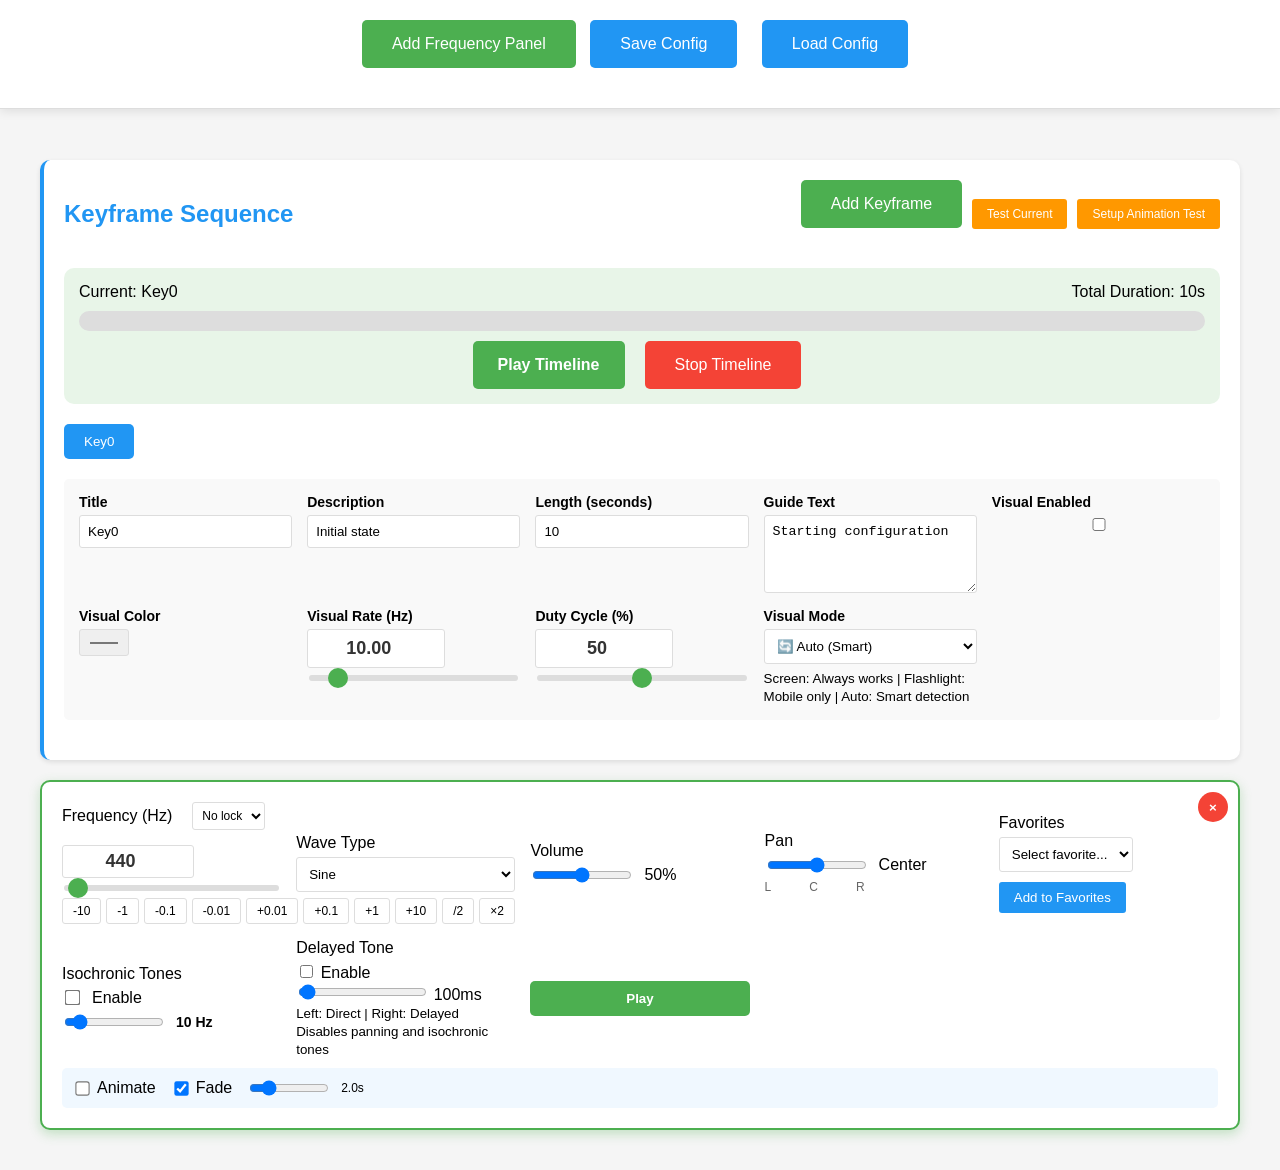
==== index.html @ 4d9c219c "Initial commit: Advanced Binaural Frequency Generator Features implemented: - Multi-frequency audio " ====
<!DOCTYPE html>
<html lang="en">
<head>
    <meta charset="UTF-8">
    <meta name="viewport" content="width=device-width, initial-scale=1.0">
    <title>Frequency Generator</title>
    
    <link rel="stylesheet" href="styles.css">
</head>
<body>
    <div class="header">
        <div class="master-controls">
            <button class="add-panel-btn" onclick="addFrequencyPanel()">Add Frequency Panel</button>
            <button class="save-btn" onclick="openSaveModal()">Save Config</button>
            <button class="load-btn" onclick="openLoadModal()">Load Config</button>
        </div>
    </div>

    <div class="main-content" id="mainContent">
        <div class="content-wrapper">

        <!-- Keyframe System -->
        <div class="keyframe-panel">
            <div class="keyframe-header">
                <div class="keyframe-title">Keyframe Sequence</div>
                <div class="keyframe-controls">
                    <button class="add-panel-btn" onclick="addKeyframe()">Add Keyframe</button>
                    <button class="test-keyframe-btn" onclick="testCurrentKeyframe()">Test Current</button>
                    <button class="test-keyframe-btn" onclick="setupScreenAnimationTest()">Setup Animation Test</button>
                </div>
            </div>

            <div class="timeline-controls">
                <div class="timeline-info">
                    <span id="timeline-current">Current: Key0</span>
                    <span id="timeline-duration">Total Duration: 0s</span>
                </div>
                <div class="timeline-progress">
                    <div class="timeline-bar" id="timeline-bar"></div>
                </div>
                <div class="timeline-buttons">
                    <button class="play-timeline-btn" id="play-timeline" onclick="playTimeline()">Play Timeline</button>
                    <button class="stop-all-btn" onclick="stopTimeline()">Stop Timeline</button>
                </div>
            </div>

            <div class="keyframe-tabs" id="keyframe-tabs">
                <!-- Keyframe tabs will be inserted here -->
            </div>

            <div class="keyframe-details" id="keyframe-details">
                <!-- Current keyframe details will be shown here -->
            </div>
        </div>

        <div id="frequency-panels"></div>
        </div>
    </div>

    <!-- Fullscreen Visual Overlay -->
    <div class="fullscreen-overlay" id="fullscreenOverlay">
        <div class="top-controls">
            <button class="stop-btn" onclick="stopEverything()">⏹ STOP</button>
            <div class="current-keyframe-info">
                <div class="keyframe-title" id="current-keyframe-title">Frequency Generator</div>
                <div class="keyframe-description" id="current-keyframe-description">Click Play Timeline to start</div>
            </div>
        </div>
    </div>

    <!-- Add to Favorites Modal -->
    <div id="favoriteModal" class="modal">
        <div class="modal-content">
            <h3>Add to Favorites</h3>
            <input type="text" id="favoriteName" placeholder="Enter name (optional)">
            <div>
                <button class="save-btn" onclick="saveFavorite()">Save</button>
                <button class="cancel-btn" onclick="closeFavoriteModal()">Cancel</button>
            </div>
        </div>
    </div>

    <!-- Save Configuration Modal -->
    <div id="saveModal" class="modal">
        <div class="modal-content">
            <h3>Save Configuration</h3>
            <input type="text" id="configName" placeholder="Enter configuration name">
            <div>
                <button class="save-btn" onclick="saveConfiguration()">Save</button>
                <button class="cancel-btn" onclick="closeSaveModal()">Cancel</button>
            </div>
        </div>
    </div>

    <!-- Load Configuration Modal -->
    <div id="loadModal" class="modal">
        <div class="modal-content" style="width: 500px;">
            <h3>Load Configuration</h3>
            <div id="configList" class="config-list">
                <!-- Saved configurations will be listed here -->
            </div>
            <div>
                <button class="cancel-btn" onclick="closeLoadModal()">Cancel</button>
            </div>
        </div>
    </div>

    <script src="settings.js"></script>
    <script src="timeline.js"></script>
</body>
</html>
---- styles.css ----
body {
            font-family: Arial, sans-serif;
            max-width: 1200px;
            margin: 0 auto;
            padding: 20px;
            background-color: #f5f5f5;
        }

        .header {
            position: fixed;
            top: 0;
            left: 0;
            right: 0;
            z-index: 1000;
            background: white;
            text-align: center;
            padding: 20px;
            box-shadow: 0 2px 10px rgba(0,0,0,0.1);
            border-bottom: 1px solid #ddd;
        }

        .content-wrapper {
            margin-top: 140px; /* Space for fixed header */
        }

        .controls {
            background: white;
            padding: 20px;
            border-radius: 10px;
            box-shadow: 0 2px 5px rgba(0,0,0,0.1);
            margin-bottom: 20px;
        }

        .frequency-panel {
            background: white;
            padding: 20px;
            border-radius: 10px;
            box-shadow: 0 2px 5px rgba(0,0,0,0.1);
            margin-bottom: 20px;
            position: relative;
            cursor: pointer;
            transition: all 0.3s;
        }

        .frequency-panel:hover {
            box-shadow: 0 4px 8px rgba(0,0,0,0.15);
        }

        .frequency-panel.active {
            border: 2px solid #4CAF50;
            box-shadow: 0 4px 12px rgba(76, 175, 80, 0.3);
        }

        .frequency-controls {
            display: grid;
            grid-template-columns: repeat(auto-fit, minmax(200px, 1fr));
            gap: 15px;
            align-items: center;
        }

        .frequency-input {
            display: flex;
            flex-direction: column;
            gap: 5px;
        }

        .frequency-slider-container {
            display: flex;
            align-items: center;
            gap: 10px;
        }

        .frequency-slider {
            flex: 1;
            height: 6px;
            background: #ddd;
            border-radius: 3px;
            outline: none;
            -webkit-appearance: none;
        }

        .frequency-slider::-webkit-slider-thumb {
            -webkit-appearance: none;
            appearance: none;
            width: 20px;
            height: 20px;
            border-radius: 50%;
            background: #4CAF50;
            cursor: pointer;
        }

        .frequency-slider::-moz-range-thumb {
            width: 20px;
            height: 20px;
            border-radius: 50%;
            background: #4CAF50;
            cursor: pointer;
            border: none;
        }

        .freq-buttons {
            display: flex;
            gap: 5px;
        }

        .freq-btn {
            padding: 5px 10px;
            border: 1px solid #ddd;
            background: white;
            border-radius: 3px;
            cursor: pointer;
            font-size: 12px;
        }

        .freq-btn:hover {
            background: #f0f0f0;
        }

        .wave-select, .favorites-dropdown {
            padding: 8px;
            border: 1px solid #ddd;
            border-radius: 3px;
            background: white;
        }

        .play-btn {
            padding: 10px 20px;
            border: none;
            border-radius: 5px;
            cursor: pointer;
            font-weight: bold;
            transition: all 0.3s;
        }

        .play-btn.playing {
            background: #f44336;
            color: white;
        }

        .play-btn:not(.playing) {
            background: #4CAF50;
            color: white;
        }

        .remove-panel {
            position: absolute;
            top: 10px;
            right: 10px;
            background: #f44336;
            color: white;
            border: none;
            border-radius: 50%;
            width: 30px;
            height: 30px;
            cursor: pointer;
            font-weight: bold;
        }

        .add-panel-btn {
            background: #4CAF50;
            color: white;
            border: none;
            padding: 15px 30px;
            border-radius: 5px;
            cursor: pointer;
            font-size: 16px;
            margin-bottom: 20px;
        }

        .favorites-section {
            display: flex;
            gap: 10px;
            align-items: center;
            flex-wrap: wrap;
        }

        .add-favorite-btn {
            background: #2196F3;
            color: white;
            border: none;
            padding: 8px 15px;
            border-radius: 3px;
            cursor: pointer;
        }

        .frequency-display {
            font-weight: bold;
            font-size: 18px;
            color: #333;
            min-width: 100px;
            text-align: center;
            padding: 5px;
            background: #f9f9f9;
            border: 1px solid #ddd;
            border-radius: 3px;
        }

        .frequency-input-field {
            font-weight: bold;
            font-size: 18px;
            color: #333;
            width: 120px;
            text-align: center;
            padding: 5px;
            background: white;
            border: 1px solid #ddd;
            border-radius: 3px;
        }

        .lock-controls {
            display: flex;
            align-items: center;
            gap: 10px;
            margin-left: 10px;
        }

        .lock-dropdown {
            padding: 5px;
            border: 1px solid #ddd;
            border-radius: 3px;
            background: white;
            font-size: 12px;
        }

        .lock-indicator {
            font-size: 12px;
            padding: 2px 6px;
            border-radius: 3px;
            background: #e3f2fd;
            color: #1976d2;
            display: none;
        }

        .lock-indicator.active {
            display: inline-block;
        }

        .isochronic-controls {
            display: flex;
            flex-direction: column;
            gap: 5px;
        }

        .isochronic-toggle {
            display: flex;
            align-items: center;
            gap: 10px;
        }

        .isochronic-checkbox {
            transform: scale(1.2);
        }

        .isochronic-rate-control {
            display: flex;
            align-items: center;
            gap: 10px;
        }

        .isochronic-rate-slider {
            width: 100px;
        }

        .isochronic-rate-display {
            min-width: 60px;
            font-weight: bold;
            font-size: 14px;
        }

        .frequency-controls-header {
            display: flex;
            align-items: center;
            gap: 10px;
            margin-bottom: 10px;
        }

        .volume-control {
            display: flex;
            align-items: center;
            gap: 10px;
        }

        .volume-slider, .pan-slider {
            width: 100px;
        }

        .pan-control {
            display: flex;
            align-items: center;
            gap: 10px;
        }

        .pan-labels {
            display: flex;
            justify-content: space-between;
            width: 100px;
            font-size: 12px;
            color: #666;
        }

        .top-controls {
            display: flex;
            align-items: center;
            gap: 20px;
            padding: 15px;
            background: rgba(248, 249, 250, 0.9);
            border-radius: 8px;
            border: 2px solid rgba(233, 236, 239, 0.8);
            position: absolute;
            top: 20px;
            left: 20px;
            right: 20px;
            z-index: 1000;
            box-shadow: 0 4px 12px rgba(0,0,0,0.5);
            backdrop-filter: blur(10px);
        }

        .stop-btn {
            background: #dc3545;
            color: white;
            border: none;
            padding: 12px 20px;
            font-size: 16px;
            font-weight: bold;
            border-radius: 6px;
            cursor: pointer;
            min-width: 100px;
            box-shadow: 0 2px 4px rgba(220,53,69,0.3);
        }

        .stop-btn:hover {
            background: #c82333;
            transform: translateY(-1px);
            box-shadow: 0 4px 8px rgba(220,53,69,0.4);
        }

        .current-keyframe-info {
            flex: 1;
        }

        .keyframe-title {
            font-size: 18px;
            font-weight: bold;
            color: #333;
            margin: 0;
        }

        .keyframe-description {
            font-size: 14px;
            color: #666;
            margin: 2px 0 0 0;
        }

        .master-controls {
            text-align: center;
        }

        .stop-all-btn, .play-all-btn {
            color: white;
            border: none;
            padding: 15px 30px;
            border-radius: 5px;
            cursor: pointer;
            font-size: 16px;
            margin: 0 10px;
        }

        .stop-all-btn {
            background: #f44336;
        }

        .play-all-btn {
            background: #4CAF50;
        }

        .save-btn, .load-btn {
            background: #2196F3;
            color: white;
            border: none;
            padding: 15px 30px;
            border-radius: 5px;
            cursor: pointer;
            font-size: 16px;
            margin: 0 10px;
        }

        .config-list {
            max-height: 300px;
            overflow-y: auto;
            margin: 20px 0;
        }

        .config-item {
            display: flex;
            justify-content: space-between;
            align-items: center;
            padding: 10px;
            border: 1px solid #ddd;
            border-radius: 5px;
            margin-bottom: 10px;
            background: #f9f9f9;
        }

        .config-info {
            flex: 1;
        }

        .config-name {
            font-weight: bold;
            margin-bottom: 5px;
        }

        .config-details {
            font-size: 12px;
            color: #666;
        }

        .config-actions {
            display: flex;
            gap: 10px;
        }

        .config-actions button {
            padding: 5px 10px;
            border: none;
            border-radius: 3px;
            cursor: pointer;
            font-size: 12px;
        }

        .load-config-btn {
            background: #4CAF50;
            color: white;
        }

        .delete-config-btn {
            background: #f44336;
            color: white;
        }

        .predefined-config {
            background: linear-gradient(135deg, #e8f5e8, #f0f8ff);
            border-left: 4px solid #4CAF50;
        }

        .predefined-label {
            display: inline-block;
            background: #4CAF50;
            color: white;
            font-size: 10px;
            padding: 2px 6px;
            border-radius: 3px;
            margin-right: 10px;
        }

        .config-section-header {
            font-weight: bold;
            color: #666;
            margin: 20px 0 10px 0;
            padding-bottom: 5px;
            border-bottom: 1px solid #ddd;
        }

        .screen-panel {
            background: white;
            padding: 20px;
            border-radius: 10px;
            box-shadow: 0 2px 5px rgba(0,0,0,0.1);
            margin-bottom: 20px;
        }

        .screen-controls {
            display: grid;
            grid-template-columns: repeat(auto-fit, minmax(200px, 1fr));
            gap: 15px;
            align-items: center;
        }

        .screen-input {
            display: flex;
            flex-direction: column;
            gap: 5px;
        }

        .color-picker {
            width: 100px;
            height: 40px;
            border: 1px solid #ddd;
            border-radius: 5px;
            cursor: pointer;
        }

        .screen-rate-control {
            display: flex;
            align-items: center;
            gap: 10px;
        }

        .screen-rate-slider {
            width: 100px;
        }

        .screen-rate-display {
            min-width: 60px;
            font-weight: bold;
            font-size: 14px;
        }

        .screen-checkbox {
            transform: scale(1.2);
        }

        /* Fullscreen mode */
        .fullscreen-overlay {
            position: fixed;
            top: 0;
            left: 0;
            width: 100vw;
            height: 100vh;
            z-index: 10000;
            display: none;
            justify-content: center;
            align-items: center;
            background-color: #000000;
        }

        .fullscreen-overlay.active {
            display: flex;
        }


        .main-content {
            transition: opacity 0.3s ease;
        }

        .main-content.hidden {
            opacity: 0;
            pointer-events: none;
        }

        /* Keyframe System */
        .keyframe-panel {
            background: white;
            padding: 20px;
            border-radius: 10px;
            box-shadow: 0 2px 5px rgba(0,0,0,0.1);
            margin-bottom: 20px;
            border-left: 4px solid #2196F3;
        }

        .keyframe-header {
            display: flex;
            justify-content: space-between;
            align-items: center;
            margin-bottom: 20px;
        }

        .keyframe-title {
            font-size: 24px;
            font-weight: bold;
            color: #2196F3;
        }

        .keyframe-controls {
            display: flex;
            gap: 10px;
            align-items: center;
        }

        .keyframe-tabs {
            display: flex;
            gap: 5px;
            margin-bottom: 20px;
            overflow-x: auto;
        }

        .keyframe-tab {
            padding: 10px 20px;
            background: #f0f0f0;
            border: none;
            border-radius: 5px;
            cursor: pointer;
            white-space: nowrap;
            transition: all 0.3s;
        }

        .keyframe-tab.active {
            background: #2196F3;
            color: white;
        }

        .keyframe-tab:hover:not(.active) {
            background: #e0e0e0;
        }

        .keyframe-details {
            display: grid;
            grid-template-columns: repeat(auto-fit, minmax(200px, 1fr));
            gap: 15px;
            margin-bottom: 20px;
            padding: 15px;
            background: #f9f9f9;
            border-radius: 5px;
        }

        .keyframe-input {
            display: flex;
            flex-direction: column;
            gap: 5px;
        }

        .keyframe-input label {
            font-weight: bold;
            font-size: 14px;
        }

        .keyframe-input input:not([type="range"]), .keyframe-input textarea {
            padding: 8px;
            border: 1px solid #ddd;
            border-radius: 3px;
        }

        .keyframe-input textarea {
            resize: vertical;
            min-height: 60px;
        }

        .animate-controls {
            display: flex;
            align-items: center;
            gap: 15px;
            margin-top: 10px;
            padding: 10px;
            background: #f0f8ff;
            border-radius: 5px;
        }

        .animate-toggle, .fade-toggle {
            display: flex;
            align-items: center;
            gap: 5px;
        }

        .animate-checkbox, .fade-checkbox {
            transform: scale(1.1);
        }

        .fade-settings {
            display: flex;
            align-items: center;
            gap: 10px;
        }

        .fade-duration-slider {
            width: 80px;
        }

        .fade-duration-display {
            font-size: 12px;
            min-width: 40px;
        }

        .timeline-controls {
            background: #e8f5e8;
            padding: 15px;
            border-radius: 10px;
            margin-bottom: 20px;
        }

        .timeline-info {
            display: flex;
            justify-content: space-between;
            align-items: center;
            margin-bottom: 10px;
        }

        .timeline-progress {
            width: 100%;
            height: 20px;
            background: #ddd;
            border-radius: 10px;
            overflow: hidden;
            margin-bottom: 10px;
        }

        .timeline-bar {
            height: 100%;
            background: #4CAF50;
            width: 0%;
            transition: width 0.1s;
        }

        .timeline-buttons {
            display: flex;
            gap: 10px;
            justify-content: center;
        }

        .play-timeline-btn {
            background: #4CAF50;
            color: white;
            border: none;
            padding: 12px 25px;
            border-radius: 5px;
            cursor: pointer;
            font-size: 16px;
            font-weight: bold;
        }

        .test-keyframe-btn {
            background: #ff9800;
            color: white;
            border: none;
            padding: 8px 15px;
            border-radius: 3px;
            cursor: pointer;
            font-size: 12px;
        }

        .modal {
            display: none;
            position: fixed;
            z-index: 1000;
            left: 0;
            top: 0;
            width: 100%;
            height: 100%;
            background-color: rgba(0,0,0,0.4);
        }

        .modal-content {
            background-color: #fefefe;
            margin: 15% auto;
            padding: 20px;
            border-radius: 10px;
            width: 300px;
            text-align: center;
        }

        .modal input {
            width: 100%;
            padding: 10px;
            margin: 10px 0;
            border: 1px solid #ddd;
            border-radius: 3px;
            box-sizing: border-box;
        }

        .modal button {
            padding: 10px 20px;
            margin: 5px;
            border: none;
            border-radius: 3px;
            cursor: pointer;
        }

        .modal .save-btn {
            background: #4CAF50;
            color: white;
        }

        .modal .cancel-btn {
            background: #f44336;
            color: white;
        }
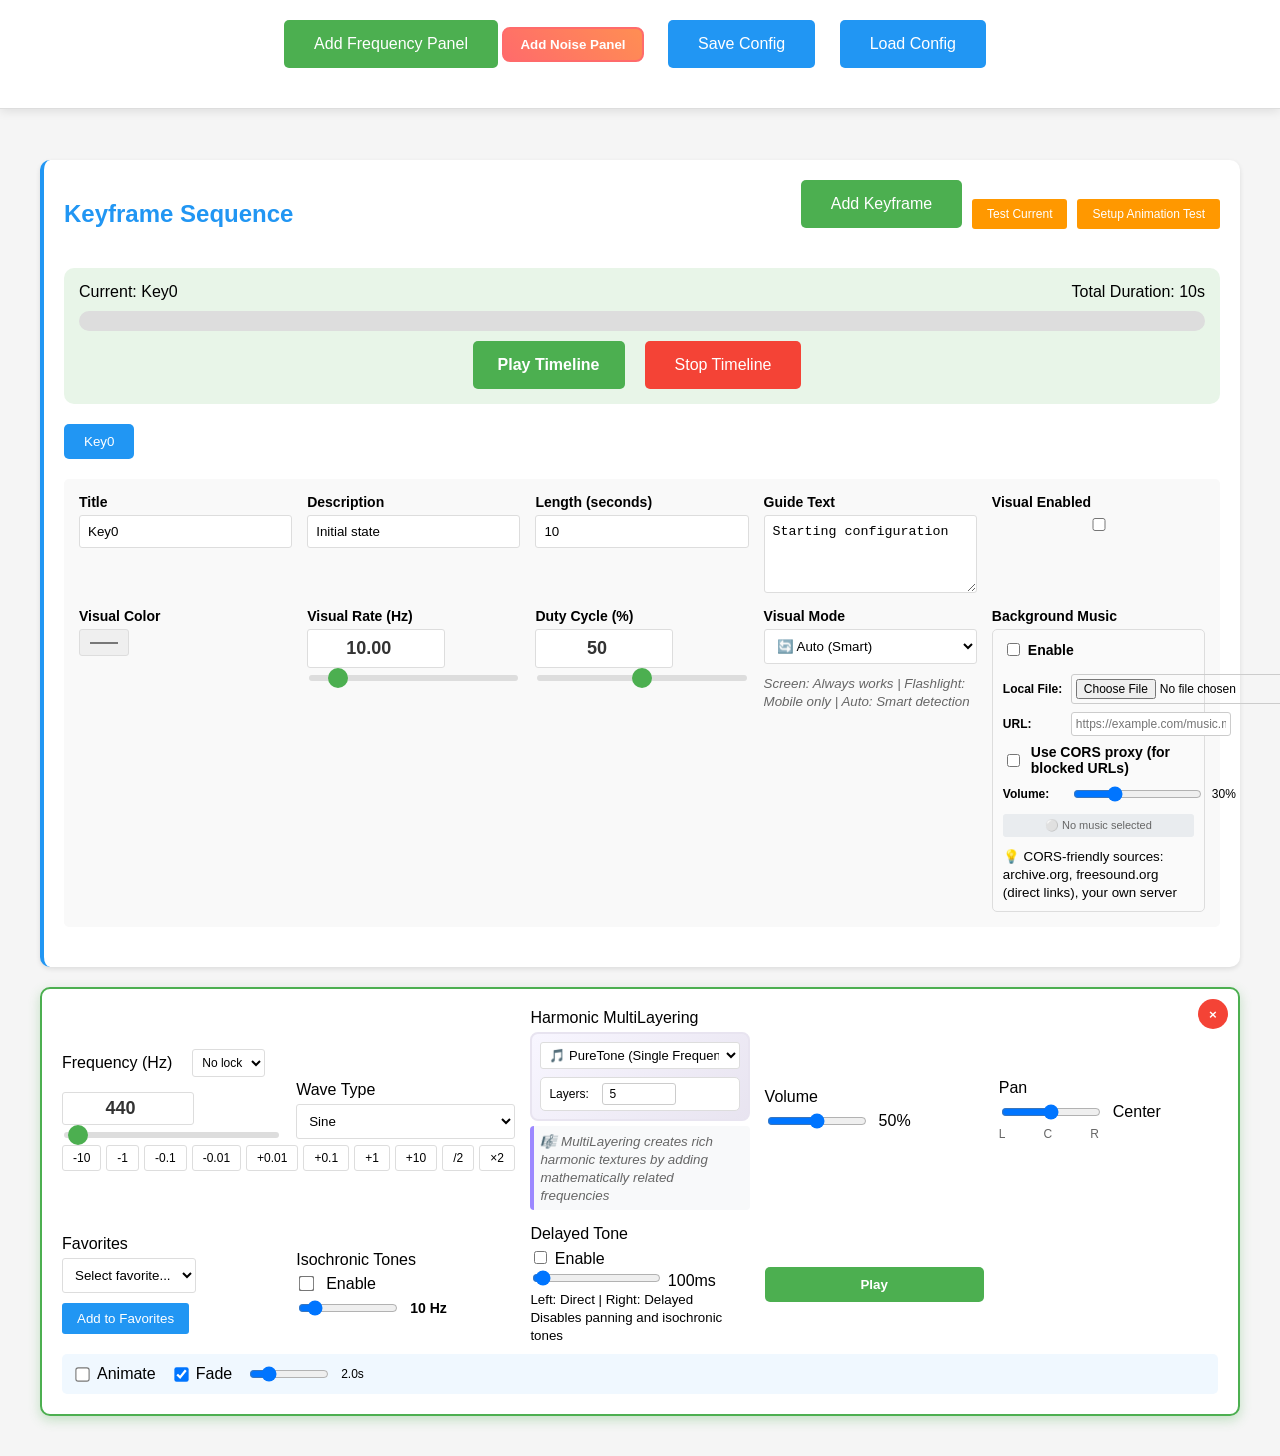
==== commit 5d55c107: "Add comprehensive noise panel functionality with modulation support Implements full-featured noise g" ====
--- a/index.html
+++ b/index.html
@@ -11,6 +11,7 @@
     <div class="header">
         <div class="master-controls">
             <button class="add-panel-btn" onclick="addFrequencyPanel()">Add Frequency Panel</button>
+            <button class="add-noise-btn" onclick="addNoisePanel()">Add Noise Panel</button>
             <button class="save-btn" onclick="openSaveModal()">Save Config</button>
             <button class="load-btn" onclick="openLoadModal()">Load Config</button>
         </div>
--- a/styles.css
+++ b/styles.css
@@ -762,4 +762,328 @@
         .modal .cancel-btn {
             background: #f44336;
             color: white;
+        }
+
+        /* Background Music Controls */
+        .background-music-controls {
+            display: flex;
+            flex-direction: column;
+            gap: 10px;
+            padding: 10px;
+            border: 1px solid #ddd;
+            border-radius: 5px;
+            background-color: #fafafa;
+        }
+
+        .music-toggle {
+            display: flex;
+            align-items: center;
+            gap: 5px;
+        }
+
+        .music-source-controls {
+            display: flex;
+            flex-direction: column;
+            gap: 8px;
+        }
+
+        .music-file-input,
+        .music-url-input,
+        .music-volume-control,
+        .music-cors-option {
+            display: flex;
+            align-items: center;
+            gap: 8px;
+        }
+
+        .music-file-input label,
+        .music-url-input label,
+        .music-volume-control label {
+            min-width: 60px;
+            font-size: 12px;
+        }
+
+        .music-file-input input[type="file"],
+        .music-url-input input[type="url"] {
+            flex: 1;
+            padding: 4px;
+            border: 1px solid #ccc;
+            border-radius: 3px;
+            font-size: 12px;
+        }
+
+        .music-volume-control input[type="range"] {
+            flex: 1;
+        }
+
+        .music-volume-control span {
+            min-width: 35px;
+            font-size: 12px;
+        }
+
+        .music-status {
+            padding: 5px;
+            background-color: #e9ecef;
+            border-radius: 3px;
+            font-size: 11px;
+            text-align: center;
+            color: #666;
+        }
+
+        .visual-mode-info,
+        .music-source-controls {
+            margin-top: 5px;
+        }
+
+        .visual-mode-info small {
+            color: #666;
+            font-style: italic;
+        }
+
+        /* Advanced Binaural Beat Modulation Controls */
+        .binaural-modulation-controls {
+            border: 2px solid #e8f5e8;
+            border-radius: 8px;
+            background: linear-gradient(135deg, #f0f8f0 0%, #e8f5e8 100%);
+            margin-top: 10px;
+        }
+
+        .binaural-modulation-section {
+            display: flex;
+            flex-direction: column;
+            gap: 10px;
+            padding: 10px;
+        }
+
+        .modulation-toggles {
+            display: flex;
+            gap: 15px;
+        }
+
+        .modulation-toggle {
+            display: flex;
+            align-items: center;
+            gap: 5px;
+            background: white;
+            padding: 5px 10px;
+            border-radius: 5px;
+            border: 1px solid #ddd;
+        }
+
+        .modulation-toggle input[type="checkbox"] {
+            accent-color: #4CAF50;
+        }
+
+        .modulation-toggle label {
+            font-size: 13px;
+            font-weight: 500;
+            cursor: pointer;
+        }
+
+        .modulation-depth-control {
+            display: flex;
+            align-items: center;
+            gap: 8px;
+            background: white;
+            padding: 8px;
+            border-radius: 5px;
+            border: 1px solid #ddd;
+        }
+
+        .modulation-depth-control label {
+            min-width: 40px;
+            font-size: 12px;
+            font-weight: 500;
+        }
+
+        .modulation-depth-slider {
+            flex: 1;
+            accent-color: #4CAF50;
+        }
+
+        .modulation-depth-display {
+            min-width: 35px;
+            font-size: 12px;
+            font-weight: 500;
+        }
+
+        .binaural-info {
+            background: #f8f9fa;
+            padding: 8px;
+            border-radius: 5px;
+            border-left: 4px solid #4CAF50;
+        }
+
+        .binaural-info small {
+            color: #666;
+            font-style: italic;
+            line-height: 1.3;
+        }
+
+        /* Harmonic MultiLayering Controls */
+        .harmonic-controls {
+            display: flex;
+            flex-direction: column;
+            gap: 8px;
+            padding: 8px;
+            border: 2px solid #e8e4f0;
+            border-radius: 8px;
+            background: linear-gradient(135deg, #f8f6ff 0%, #e8e4f0 100%);
+        }
+
+        .harmonic-type-control {
+            display: flex;
+            align-items: center;
+        }
+
+        .harmonic-type-control select {
+            width: 100%;
+            font-size: 13px;
+            padding: 4px;
+        }
+
+        .harmonic-layers-control {
+            display: flex;
+            align-items: center;
+            gap: 8px;
+            background: white;
+            padding: 5px 8px;
+            border-radius: 5px;
+            border: 1px solid #ddd;
+        }
+
+        .harmonic-layers-control label {
+            font-size: 12px;
+            font-weight: 500;
+            min-width: 45px;
+        }
+
+        .harmonic-layers-control input[type="number"] {
+            flex: 1;
+            border: 1px solid #ccc;
+            border-radius: 3px;
+            padding: 3px 6px;
+            font-size: 12px;
+            max-width: 60px;
+        }
+
+        .harmonic-info {
+            background: #f8f9fa;
+            padding: 6px;
+            border-radius: 4px;
+            border-left: 4px solid #9c88ff;
+        }
+
+        .harmonic-info small {
+            color: #666;
+            font-style: italic;
+            line-height: 1.2;
+        }
+
+        /* Noise Panel Styling */
+        .noise-panel {
+            background: linear-gradient(135deg, #ff6b6b 0%, #ff8e53 25%, #ffad33 50%, #c7ecee 75%, #6a9bd1 100%);
+            border: 3px solid #ff6b6b;
+            border-radius: 12px;
+            padding: 15px;
+            margin: 10px 0;
+            position: relative;
+            box-shadow: 0 4px 8px rgba(255, 107, 107, 0.2);
+            transition: all 0.3s ease;
+        }
+
+        .noise-panel:hover {
+            box-shadow: 0 6px 12px rgba(255, 107, 107, 0.3);
+        }
+
+        .noise-panel.active {
+            border-color: #ff4757;
+        }
+
+        .add-noise-btn {
+            background: linear-gradient(45deg, #ff6b6b, #ff8e53);
+            color: white;
+            border: 2px solid #ff6b6b;
+            border-radius: 8px;
+            padding: 8px 16px;
+            font-weight: 600;
+            margin-right: 10px;
+            cursor: pointer;
+            transition: all 0.3s ease;
+        }
+
+        .add-noise-btn:hover {
+            background: linear-gradient(45deg, #ff4757, #ff6348);
+            transform: translateY(-2px);
+        }
+
+        .noise-controls {
+            background: rgba(255, 255, 255, 0.15);
+            border-radius: 8px;
+            padding: 10px;
+            backdrop-filter: blur(10px);
+        }
+
+        .noise-header {
+            text-align: center;
+            margin-bottom: 15px;
+        }
+
+        .noise-header label {
+            color: #2c3e50;
+            font-size: 16px;
+            font-weight: bold;
+            text-shadow: 1px 1px 2px rgba(255, 255, 255, 0.5);
+        }
+
+        .pulsating-control {
+            display: flex;
+            align-items: center;
+            gap: 10px;
+            margin-bottom: 5px;
+        }
+
+        .pulsating-slider {
+            flex: 1;
+        }
+
+        .pulsating-info {
+            background: rgba(255, 255, 255, 0.2);
+            padding: 6px;
+            border-radius: 4px;
+            border-left: 4px solid #ff6b6b;
+        }
+
+        .pulsating-info small {
+            color: #2c3e50;
+            font-style: italic;
+            line-height: 1.2;
+        }
+
+        /* Noise Modulation Controls */
+        .noise-modulation-controls {
+            background: rgba(255, 107, 107, 0.1);
+            border: 2px solid #ff6b6b;
+            border-radius: 8px;
+            padding: 10px;
+            margin-top: 10px;
+        }
+
+        .noise-modulation-section {
+            display: flex;
+            flex-direction: column;
+            gap: 10px;
+        }
+
+        .noise-modulation-info {
+            background: rgba(255, 255, 255, 0.2);
+            padding: 6px;
+            border-radius: 4px;
+            border-left: 4px solid #ff6b6b;
+        }
+
+        .noise-modulation-info small {
+            color: #2c3e50;
+            font-style: italic;
+            line-height: 1.3;
         }
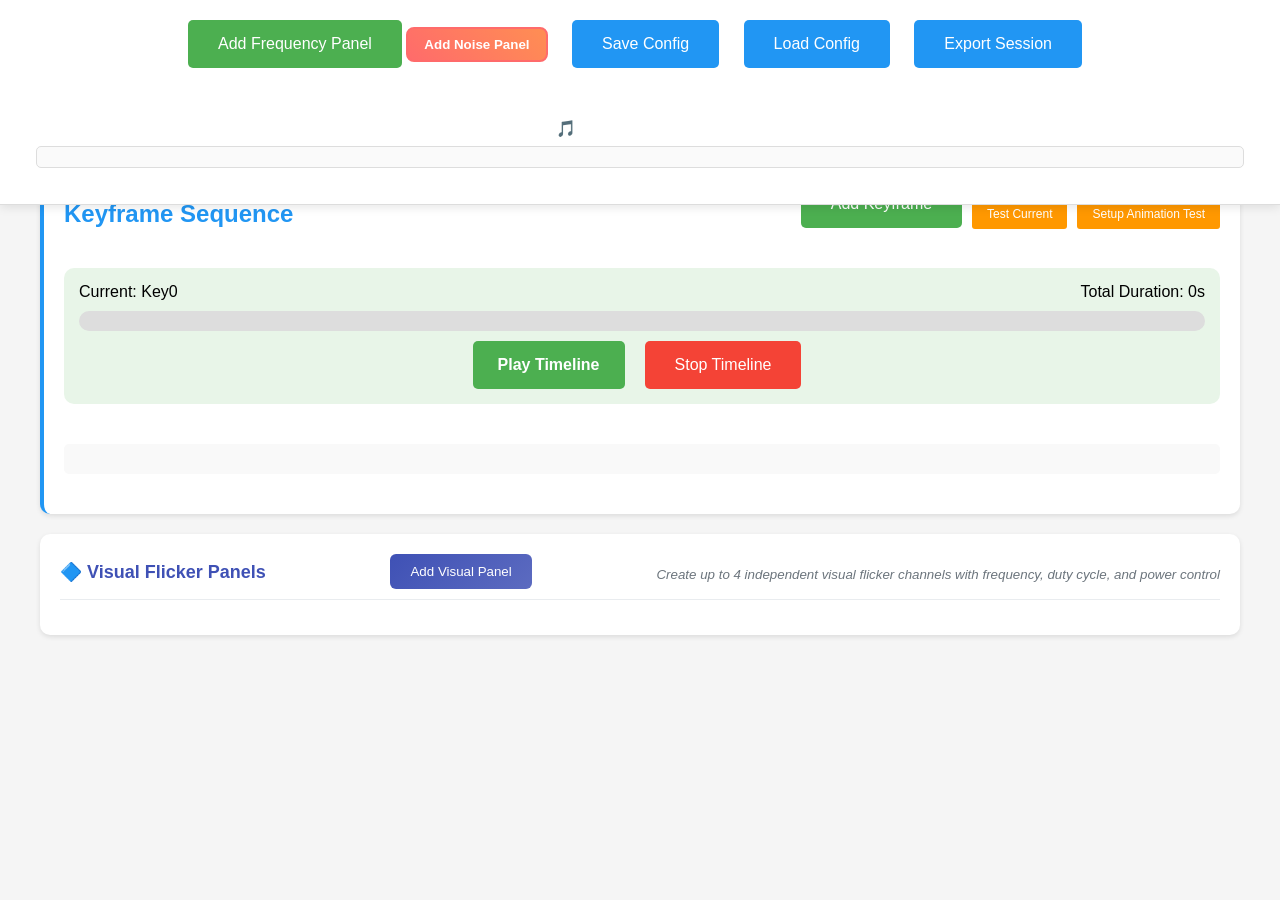
==== commit df575044: "Refocus README on AVE timeline generator The tool's primary purpose is generating .led timeline file" ====
--- a/index.html
+++ b/index.html
@@ -14,6 +14,17 @@
             <button class="add-noise-btn" onclick="addNoisePanel()">Add Noise Panel</button>
             <button class="save-btn" onclick="openSaveModal()">Save Config</button>
             <button class="load-btn" onclick="openLoadModal()">Load Config</button>
+            <button class="export-btn" onclick="openExportModal()">Export Session</button>
+        </div>
+
+        <!-- Global Session Settings -->
+        <div class="session-settings">
+            <div class="session-setting">
+                <label>🎵 Background Music</label>
+                <div class="background-music-controls" id="global-background-music-controls">
+                    <!-- Background music controls will be populated by JavaScript -->
+                </div>
+            </div>
         </div>
     </div>
 
@@ -55,6 +66,20 @@
         </div>
 
         <div id="frequency-panels"></div>
+
+        <!-- Visual Flicker Panels Section -->
+        <div class="visual-panels-section">
+            <div class="visual-panels-header">
+                <h3>🔷 Visual Flicker Panels</h3>
+                <button class="add-visual-btn" onclick="addVisualPanel()">Add Visual Panel</button>
+                <div class="visual-info">
+                    <small>Create up to 4 independent visual flicker channels with frequency, duty cycle, and power control</small>
+                </div>
+            </div>
+            <div id="visual-panels" class="visual-panels-container">
+                <!-- Visual panels will be added here dynamically -->
+            </div>
+        </div>
         </div>
     </div>
 
@@ -106,6 +131,19 @@
         </div>
     </div>
 
+    <!-- Export Session Modal -->
+    <div id="exportModal" class="modal">
+        <div class="modal-content">
+            <h3>Export Session</h3>
+            <input type="text" id="exportFilename" placeholder="Enter filename" value="session.txt">
+            <div>
+                <button class="save-btn" onclick="exportTimeline()">Export</button>
+                <button class="cancel-btn" onclick="closeExportModal()">Cancel</button>
+            </div>
+        </div>
+    </div>
+
+    <script src="visual-generator.js"></script>
     <script src="settings.js"></script>
     <script src="timeline.js"></script>
 </body>
--- a/styles.css
+++ b/styles.css
@@ -373,7 +373,7 @@
             background: #4CAF50;
         }
 
-        .save-btn, .load-btn {
+        .save-btn, .load-btn, .export-btn {
             background: #2196F3;
             color: white;
             border: none;
@@ -759,9 +759,39 @@
             color: white;
         }
 
+        /* Export button in modal uses save button styling (green for actions) */
+        .modal .export-btn {
+            background: #4CAF50;
+            color: white;
+        }
+
         .modal .cancel-btn {
             background: #f44336;
             color: white;
+        }
+
+        /* Global Session Settings */
+        .session-settings {
+            margin-top: 15px;
+            padding: 15px;
+            background: rgba(255, 255, 255, 0.05);
+            border-radius: 8px;
+            border: 1px solid rgba(255, 255, 255, 0.1);
+        }
+
+        .session-setting {
+            margin-bottom: 10px;
+        }
+
+        .session-setting:last-child {
+            margin-bottom: 0;
+        }
+
+        .session-setting label {
+            font-weight: bold;
+            color: #ffffff;
+            margin-bottom: 8px;
+            display: block;
         }
 
         /* Background Music Controls */
@@ -1086,4 +1116,405 @@
             color: #2c3e50;
             font-style: italic;
             line-height: 1.3;
+        }
+
+        /* ===== KEYFRAME INHERITANCE UI STYLES ===== */
+
+        .inheritance-section {
+            background: linear-gradient(135deg, #f8f9ff 0%, #e8f4f8 100%);
+            border: 1px solid #d1e7dd;
+            border-radius: 8px;
+            padding: 15px;
+            margin-top: 15px;
+        }
+
+        .inheritance-section label {
+            color: #0d6efd;
+            font-weight: bold;
+            font-size: 16px;
+        }
+
+        .inheritance-controls {
+            margin-top: 10px;
+        }
+
+        .inheritance-info {
+            margin-bottom: 15px;
+        }
+
+        .inheritance-info small {
+            color: #6c757d;
+            font-style: italic;
+        }
+
+        .panel-inheritance-group {
+            background: white;
+            border: 1px solid #e9ecef;
+            border-radius: 6px;
+            padding: 12px;
+            margin-bottom: 12px;
+        }
+
+        .panel-inheritance-group h4 {
+            margin: 0 0 10px 0;
+            color: #495057;
+            font-size: 14px;
+            border-bottom: 1px solid #f1f3f4;
+            padding-bottom: 5px;
+        }
+
+        .inheritance-grid {
+            display: grid;
+            grid-template-columns: repeat(auto-fit, minmax(150px, 1fr));
+            gap: 8px;
+        }
+
+        .inheritance-control {
+            display: flex;
+            flex-direction: column;
+            gap: 2px;
+        }
+
+        .inheritance-checkbox {
+            display: flex;
+            align-items: center;
+            gap: 6px;
+            cursor: pointer;
+            font-size: 13px;
+            color: #495057;
+        }
+
+        .inheritance-checkbox input[type="checkbox"] {
+            margin: 0;
+            transform: scale(0.9);
+        }
+
+        .inheritance-checkbox input[type="checkbox"]:checked + .property-name {
+            color: #0d6efd;
+            font-weight: 500;
+        }
+
+        .property-name {
+            flex: 1;
+        }
+
+        .inherited-from {
+            color: #6c757d;
+            font-size: 11px;
+            font-style: italic;
+            margin-left: 20px;
+        }
+
+        .explicit {
+            color: #198754;
+            font-size: 11px;
+            font-weight: 500;
+            margin-left: 20px;
+        }
+
+        /* Visual indicators for inherited vs explicit values in parameter controls */
+        .inherited-parameter {
+            border: 1px dashed #6c757d !important;
+            background-color: #f8f9fa !important;
+            opacity: 0.8;
+        }
+
+        .explicit-parameter {
+            border: 1px solid #ced4da !important;
+            background-color: white !important;
+        }
+
+        .recently-changed {
+            animation: parameter-highlight 2s ease-out;
+        }
+
+        @keyframes parameter-highlight {
+            0% { background-color: #fff3cd; }
+            100% { background-color: inherit; }
+        }
+
+        /* ===== VISUAL FLICKER PANELS STYLES ===== */
+
+        .visual-panels-section {
+            background: white;
+            padding: 20px;
+            border-radius: 10px;
+            box-shadow: 0 2px 5px rgba(0,0,0,0.1);
+            margin-bottom: 20px;
+        }
+
+        .visual-panels-header {
+            display: flex;
+            align-items: center;
+            justify-content: space-between;
+            margin-bottom: 15px;
+            padding-bottom: 10px;
+            border-bottom: 1px solid #e9ecef;
+        }
+
+        .visual-panels-header h3 {
+            margin: 0;
+            color: #3f51b5;
+            font-size: 18px;
+        }
+
+        .add-visual-btn {
+            background: linear-gradient(135deg, #3f51b5 0%, #5c6bc0 100%);
+            color: white;
+            border: none;
+            padding: 10px 20px;
+            border-radius: 6px;
+            cursor: pointer;
+            font-weight: 500;
+            transition: all 0.3s;
+        }
+
+        .add-visual-btn:hover {
+            transform: translateY(-2px);
+            box-shadow: 0 4px 8px rgba(63, 81, 181, 0.3);
+        }
+
+        .visual-info {
+            margin-top: 5px;
+        }
+
+        .visual-info small {
+            color: #6c757d;
+            font-style: italic;
+        }
+
+        .visual-panels-container {
+            display: grid;
+            grid-template-columns: repeat(auto-fit, minmax(350px, 1fr));
+            gap: 20px;
+            margin-top: 15px;
+        }
+
+        /* Visual Panel Styling */
+        .visual-panel {
+            background: linear-gradient(135deg, #f8f9ff 0%, #e8f4f8 100%);
+            border: 2px solid #e1e8f5;
+            border-radius: 12px;
+            padding: 20px;
+            position: relative;
+            transition: all 0.3s;
+            cursor: pointer;
+        }
+
+        .visual-panel:hover {
+            border-color: #3f51b5;
+            box-shadow: 0 4px 12px rgba(63, 81, 181, 0.2);
+        }
+
+        .visual-panel.active {
+            border-color: #3f51b5;
+            background: linear-gradient(135deg, #e8eaf6 0%, #c5cae9 100%);
+        }
+
+        .visual-panel .remove-panel {
+            position: absolute;
+            top: 10px;
+            right: 10px;
+            background: #ff5252;
+            color: white;
+            border: none;
+            border-radius: 50%;
+            width: 25px;
+            height: 25px;
+            cursor: pointer;
+            font-size: 14px;
+            font-weight: bold;
+            display: flex;
+            align-items: center;
+            justify-content: center;
+            transition: all 0.3s;
+        }
+
+        .visual-panel .remove-panel:hover {
+            background: #f44336;
+            transform: scale(1.1);
+        }
+
+        /* Visual Controls */
+        .visual-controls {
+            display: grid;
+            gap: 15px;
+        }
+
+        .visual-input {
+            display: flex;
+            flex-direction: column;
+            gap: 5px;
+        }
+
+        .visual-input label {
+            font-weight: 500;
+            color: #3f51b5;
+            font-size: 14px;
+        }
+
+        .visual-input input[type="number"],
+        .visual-input select,
+        .visual-input input[type="color"] {
+            padding: 8px 12px;
+            border: 1px solid #c5cae9;
+            border-radius: 6px;
+            font-size: 14px;
+            transition: all 0.3s;
+        }
+
+        .visual-input input[type="number"]:focus,
+        .visual-input select:focus {
+            border-color: #3f51b5;
+            box-shadow: 0 0 0 3px rgba(63, 81, 181, 0.1);
+            outline: none;
+        }
+
+        .visual-input input[type="color"] {
+            width: 60px;
+            height: 40px;
+            padding: 2px;
+            border-radius: 6px;
+            cursor: pointer;
+        }
+
+        /* Control with display (sliders with value display) */
+        .control-with-display {
+            display: flex;
+            align-items: center;
+            gap: 10px;
+        }
+
+        .control-with-display input[type="range"] {
+            flex: 1;
+        }
+
+        .control-with-display span {
+            min-width: 50px;
+            text-align: right;
+            font-weight: 500;
+            color: #3f51b5;
+        }
+
+        /* Slider styling for visual panels */
+        .duty-cycle-slider,
+        .power-slider {
+            width: 100%;
+            height: 6px;
+            border-radius: 3px;
+            background: #e1e8f5;
+            outline: none;
+            transition: all 0.3s;
+        }
+
+        .duty-cycle-slider::-webkit-slider-thumb,
+        .power-slider::-webkit-slider-thumb {
+            appearance: none;
+            width: 18px;
+            height: 18px;
+            border-radius: 50%;
+            background: #3f51b5;
+            cursor: pointer;
+            box-shadow: 0 2px 4px rgba(0,0,0,0.2);
+            transition: all 0.3s;
+        }
+
+        .duty-cycle-slider::-webkit-slider-thumb:hover,
+        .power-slider::-webkit-slider-thumb:hover {
+            background: #303f9f;
+            transform: scale(1.1);
+        }
+
+        /* Test controls */
+        .visual-test-controls {
+            display: flex;
+            gap: 10px;
+            margin-top: 15px;
+            padding-top: 15px;
+            border-top: 1px solid #e1e8f5;
+        }
+
+        .visual-test-controls .test-btn {
+            background: linear-gradient(135deg, #4caf50 0%, #66bb6a 100%);
+            color: white;
+            border: none;
+            padding: 8px 16px;
+            border-radius: 6px;
+            cursor: pointer;
+            font-weight: 500;
+            transition: all 0.3s;
+        }
+
+        .visual-test-controls .test-btn:hover {
+            transform: translateY(-2px);
+            box-shadow: 0 4px 8px rgba(76, 175, 80, 0.3);
+        }
+
+        .visual-test-controls .stop-btn {
+            background: linear-gradient(135deg, #ff5252 0%, #ff7674 100%);
+            color: white;
+            border: none;
+            padding: 8px 16px;
+            border-radius: 6px;
+            cursor: pointer;
+            font-weight: 500;
+            transition: all 0.3s;
+        }
+
+        .visual-test-controls .stop-btn:hover {
+            transform: translateY(-2px);
+            box-shadow: 0 4px 8px rgba(255, 82, 82, 0.3);
+        }
+
+        /* Frequency controls in visual panels */
+        .visual-panel .freq-buttons {
+            display: flex;
+            flex-wrap: wrap;
+            gap: 4px;
+            margin-top: 8px;
+        }
+
+        .visual-panel .freq-btn {
+            background: #e8eaf6;
+            border: 1px solid #c5cae9;
+            color: #3f51b5;
+            padding: 4px 8px;
+            border-radius: 4px;
+            cursor: pointer;
+            font-size: 12px;
+            font-weight: 500;
+            transition: all 0.3s;
+        }
+
+        .visual-panel .freq-btn:hover {
+            background: #3f51b5;
+            color: white;
+        }
+
+        /* Visual panel effects */
+        .visual-panel.flashing {
+            animation: visual-flash 0.1s ease-in-out;
+        }
+
+        @keyframes visual-flash {
+            0% { background-color: inherit; }
+            50% { background-color: rgba(255, 255, 255, 0.8); }
+            100% { background-color: inherit; }
+        }
+
+        /* Responsive design for visual panels */
+        @media (max-width: 768px) {
+            .visual-panels-container {
+                grid-template-columns: 1fr;
+            }
+
+            .visual-panels-header {
+                flex-direction: column;
+                align-items: flex-start;
+                gap: 10px;
+            }
+
+            .visual-panel {
+                padding: 15px;
+            }
         }
